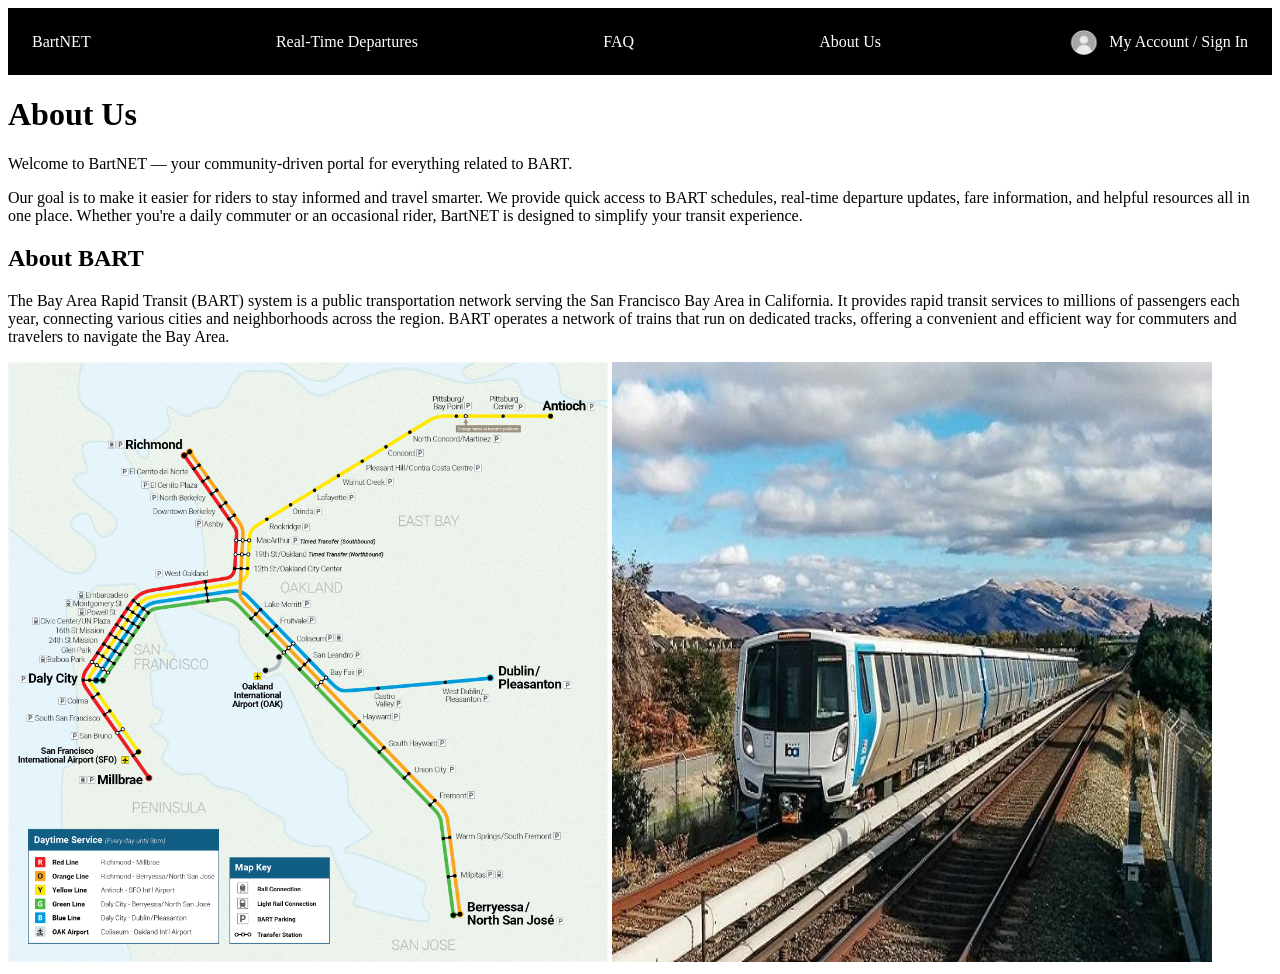
==== public/about.html @ 393a6e3e "add contact us and about us" ====
<!DOCTYPE html>
<html lang="en">
<head>
    <meta charset="UTF-8">
    <meta name="viewport" content="width=device-width, initial-scale=1.0">
    <title>About Us</title>
    <link rel="stylesheet" href="styles.css">
    <nav style="display: flex; justify-content: space-between; padding: 16px; background-color: black; color: white;">
        <a href="index.html">BartNET</a>
        <a href="RTD.html">Real-Time Departures</a>
        <a href="faq.html">FAQ</a>
        <a href="about.html">About Us</a>
        
        <div class="account">
            <a href="Account.html">
                <img src="images/profile.png">
                <span>My Account / Sign In</span>
            </a>
        </div>

    </nav>
</head>
<body>
    <p><h1>About Us</h1></p>
    <p>Welcome to BartNET — your community-driven portal for everything related to BART.</p>
    <p>Our goal is to make it easier for riders to stay informed and travel smarter. We provide quick access to BART schedules, real-time departure updates, fare information, and helpful resources all in one place. Whether you're a daily commuter or an occasional rider, BartNET is designed to simplify your transit experience.</p>

    <p><h2>About BART</h2></p>
    <p>The Bay Area Rapid Transit (BART) system is a public transportation network serving the San Francisco Bay Area in California. It provides rapid transit services to millions of passengers each year, connecting various cities and neighborhoods across the region. BART operates a network of trains that run on dedicated tracks, offering a convenient and efficient way for commuters and travelers to navigate the Bay Area.</p>

    <img src="images/bart-map.png" alt="BART Map" style="width: 100%; max-width: 600px; height: 600px; ">
    <img src="images/bart-train.png" alt="BART Train" style="width: 100%; max-width: 600px; height: 600px;">
</body>
</html>
---- public/styles.css ----
nav a {
    color: white;
    display: flex;
    align-items: center;
    text-decoration: none;
    margin: 0 8px;
}

nav a:hover {
    text-decoration: underline;
}

.account a {
    display: flex;
    align-items: center;
    gap: 8px;
    color: white;
    text-decoration: none;
}

.account img {
    width: 35px;
    height: 35px;
    border-radius: 50%;
}

.account a:hover {
    text-decoration: underline;
}
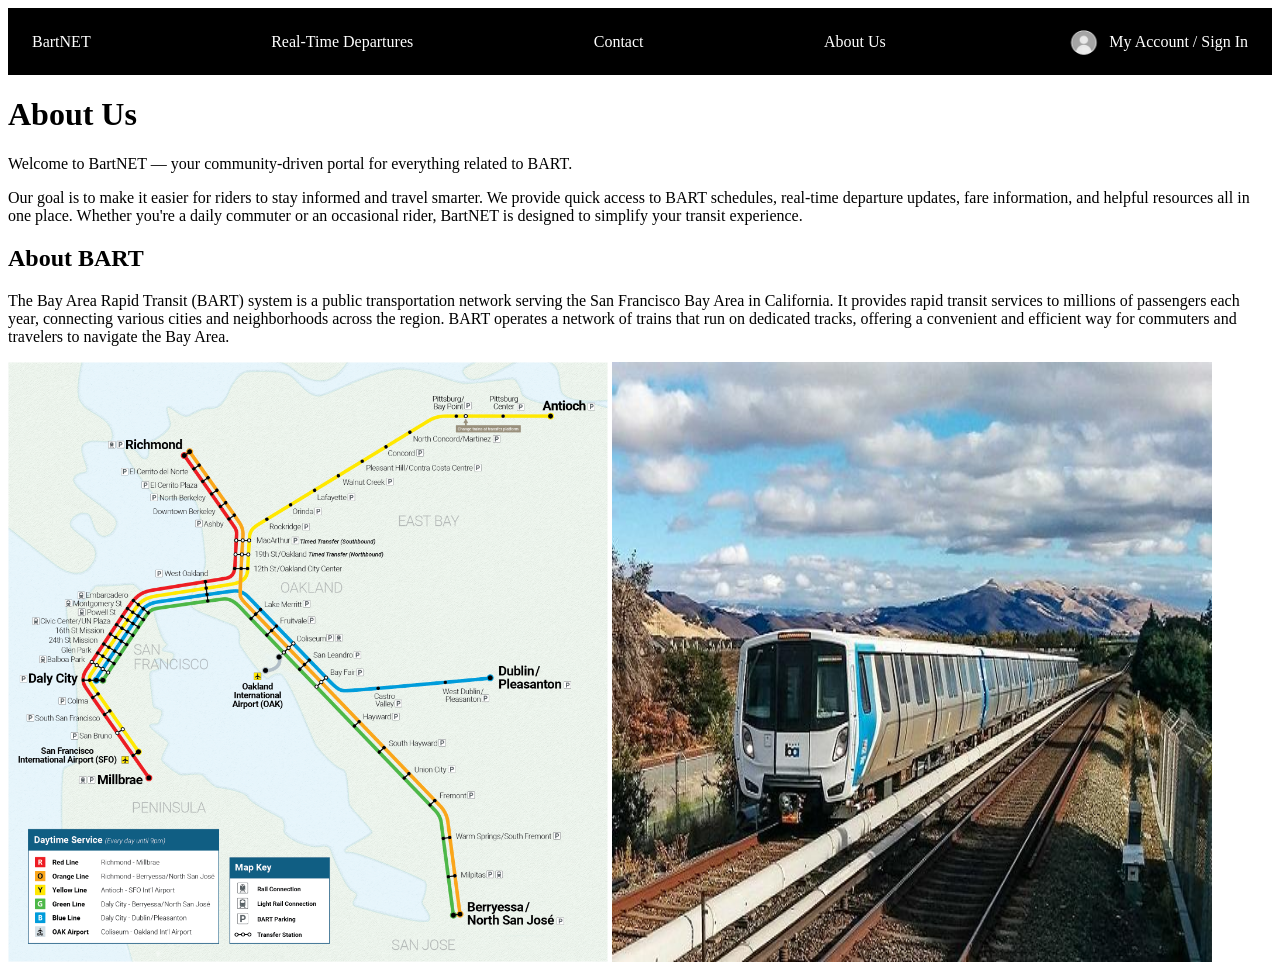
==== commit 6ca9aa94: "Fixed broken links" ====
--- a/public/about.html
+++ b/public/about.html
@@ -7,12 +7,12 @@
     <link rel="stylesheet" href="styles.css">
     <nav style="display: flex; justify-content: space-between; padding: 16px; background-color: black; color: white;">
         <a href="index.html">BartNET</a>
-        <a href="RTD.html">Real-Time Departures</a>
-        <a href="faq.html">FAQ</a>
+        <a href="departures.html">Real-Time Departures</a>
+        <a href="contact.html">Contact</a>
         <a href="about.html">About Us</a>
         
         <div class="account">
-            <a href="Account.html">
+            <a href="account.html">
                 <img src="images/profile.png">
                 <span>My Account / Sign In</span>
             </a>
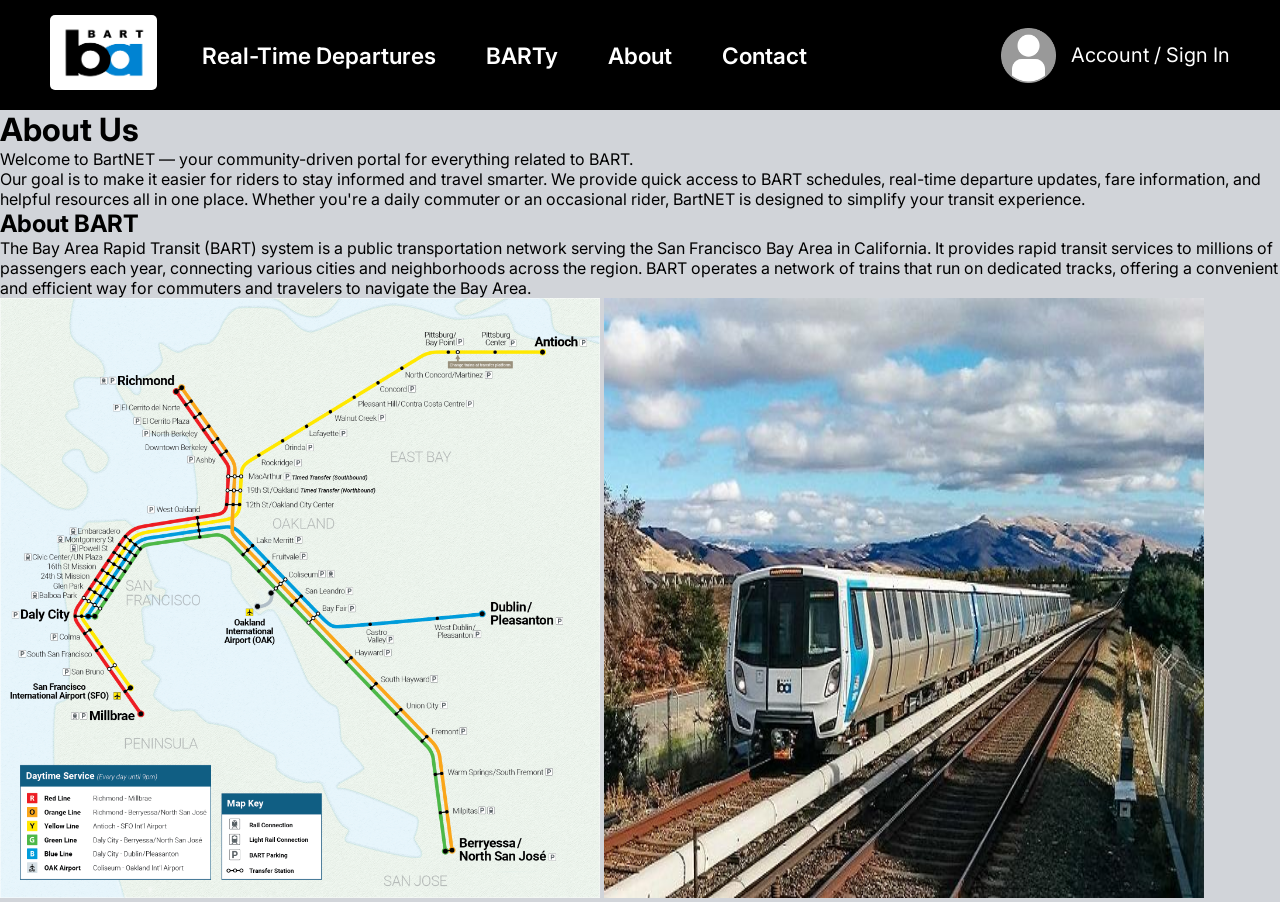
==== commit c25fb377: "Add database implementation and unify navbar across pages" ====
--- a/public/about.html
+++ b/public/about.html
@@ -1,24 +1,26 @@
 <!DOCTYPE html>
 <html lang="en">
 <head>
-    <meta charset="UTF-8">
-    <meta name="viewport" content="width=device-width, initial-scale=1.0">
-    <title>About Us</title>
-    <link rel="stylesheet" href="styles.css">
-    <nav style="display: flex; justify-content: space-between; padding: 16px; background-color: black; color: white;">
-        <a href="index.html">BartNET</a>
-        <a href="departures.html">Real-Time Departures</a>
-        <a href="contact.html">Contact</a>
-        <a href="about.html">About Us</a>
-        
-        <div class="account">
-            <a href="account.html">
-                <img src="images/profile.png">
-                <span>My Account / Sign In</span>
+        <meta charset="UTF-8">
+        <title>BARTNet | About</title>
+        <link rel="stylesheet" href="./css/main.css">
+        <link rel="stylesheet" href="./css/index.css">
+        <link rel="icon" type="image/x-icon" href="./images/favicon.png">
+    </head>
+    <body>
+        <nav>
+            <a id="nav-home" href="./index.html"><img src="images/site-icon.png" alt="BartNET logo"></a>
+            <ul>
+                <li><a href="departures.html" class="nav-button">Real-Time Departures</a></li>
+                <li><a href="barty.html" class="nav-button">BARTy</a></li>
+                <li><a href="about.html" class="nav-button">About</a></li>
+                <li><a href="contact.html" class="nav-button">Contact</a></li>
+            </ul>
+            <a id="nav-account" href="./account.html">
+                <img id="profile-image" src="./images/default-profile.webp" alt="profile">
+                <span id="profile-text">Account / Sign In</span>
             </a>
-        </div>
-
-    </nav>
+        </nav>
 </head>
 <body>
     <p><h1>About Us</h1></p>
--- a/public/css/main.css
+++ b/public/css/main.css
@@ -0,0 +1,86 @@
+@import url('https://fonts.googleapis.com/css2?family=Inter:ital,opsz,wght@0,14..32,100..900;1,14..32,100..900&display=swap');
+
+/* GLOBAL */
+* {
+    margin: 0;
+    padding: 0;
+    font-family: "Inter", sans-serif;
+}
+
+body {
+    background-color: rgb(209, 212, 217);
+}
+
+/* NAV */
+nav {
+    height: 110px;
+
+    display: flex;
+    gap: 0;
+    align-items: stretch;
+
+    padding: 0 30px;
+    color: rgb(255, 255, 255);
+    background-color: rgb(0, 0, 0);
+}
+
+nav img {
+    height: 75px;
+    cursor: pointer;
+    border-radius: 5px;
+}
+
+nav ul {
+    height: 100%;
+    display: flex;
+    list-style: none;
+}
+
+nav ul li {
+    height: 100%;
+}
+
+nav ul a {
+    height: 100%;
+    display: flex;
+    align-items: center;
+    font-size: 17pt;
+    font-weight: 600;
+    text-decoration: none;
+    color: rgb(255, 255, 255);
+    padding: 0 25px;
+}
+
+nav a {
+    transition: background-color 0.2s ease;
+}
+
+nav a:hover {
+    background-color: rgba(100, 100, 100, 0.5);
+}
+
+#nav-home {
+    padding: 15px 20px;
+}
+
+#nav-account {
+    font-size: 15pt;
+    color: rgb(255, 255, 255);
+    text-decoration: none;
+    margin-left: auto;
+
+    padding: 0 20px;
+
+    display: flex;
+    align-items: center;
+    gap: 15px;
+}
+
+#profile-image {
+    height: 55px;
+}
+
+/* STYLING */
+.bart-primary-color {
+    color: #089cd9;
+}
--- a/public/css/index.css
+++ b/public/css/index.css
@@ -0,0 +1,35 @@
+#hero {
+    width: 100%;
+    height: 91vh;
+    display: flex;
+    align-items: center;
+    justify-content: center;
+}
+
+#hero-image {
+    width: 100%;
+    height: 100%;
+    object-fit: cover;
+    filter: brightness(25%);
+}
+
+#hero-text {
+    position: absolute;
+    text-align: center;
+    transform: translate(0, -15%);
+    color: rgb(255, 255, 255);
+    text-shadow: 10px 10px 10px rgba(0, 0, 0, 0.5);
+}
+
+#hero-text h1 {
+    font-size: 150pt;
+    font-weight: 900;
+    line-height: 0.9;
+}
+
+#hero-text h2 {
+    color: rgb(237, 237, 237);
+    font-size: 35pt;
+    font-weight: 600;
+    font-style: italic;
+}
